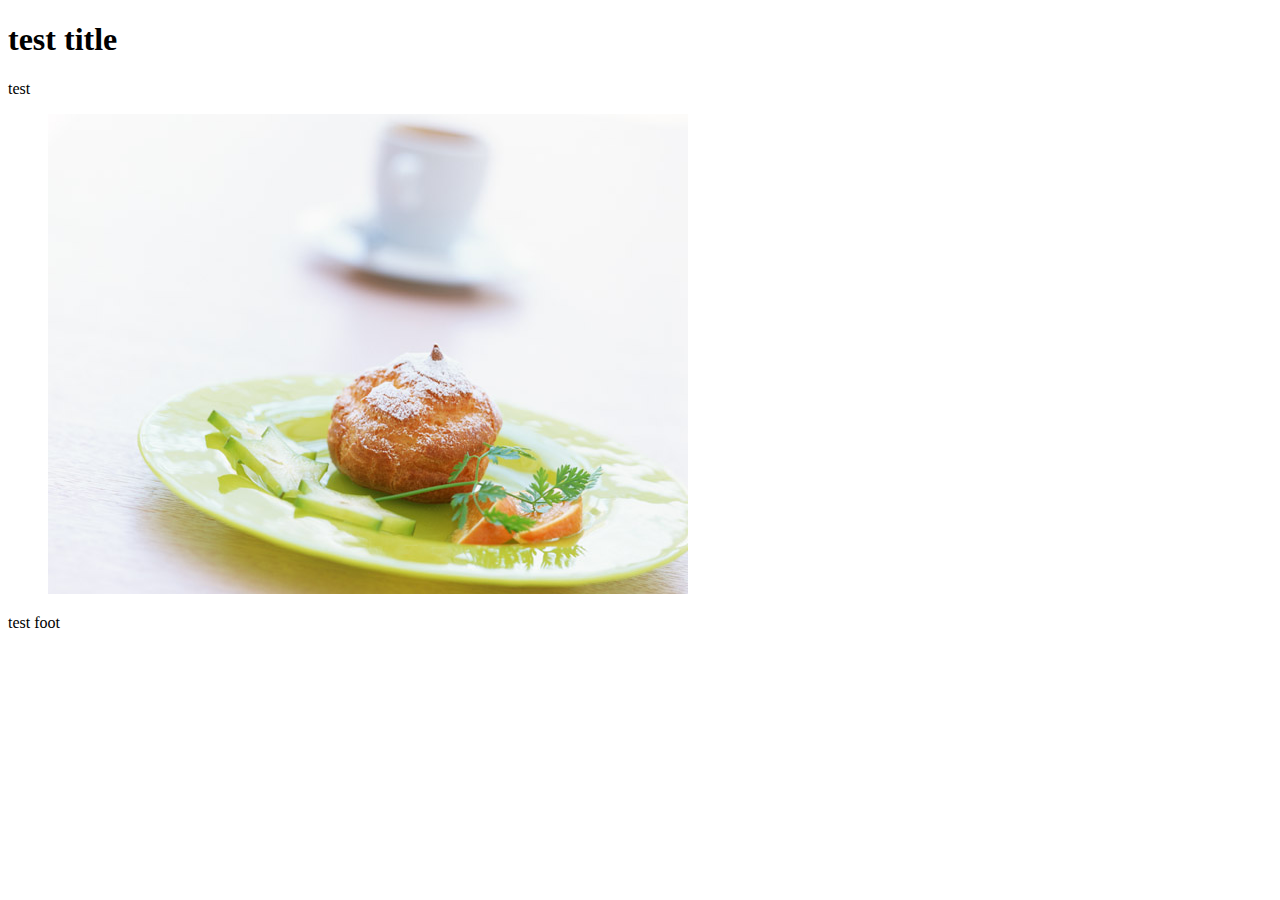
==== index.html @ 67433936 "Update index.html" ====
<!DOCTYPE html>
<html lang="ja">
<head>
<meta charset="UTF-8">
<meta name="viewport" content="width=device-width, initial-scale=1">
<meta name="description" content="github練習">
<meta name="keywords" content="github練習">
<title>github練習</title>
<link rel="manifest" href="manifest.json">
<link rel="stylesheet" type="text/css" href="css/style.css">

</head>
<body>

<div id="wrapper">
	<header><h1>test title</h1></header>
	<main>
		<p>test</p>
		<figure><img src="sample.jpg" alt="image"></figure>
	</main>
	<footer><p>test foot</p></footer>
</div>

<script>
    <!-- service workerの登録関係 -->
    if ('serviceWorker' in navigator) {
    navigator.serviceWorker.register('service_worker.js').then(function(registration) {
        console.log('ServiceWorker registration successful with scope: ', registration.scope);
    }).catch(function(err) {
        console.log('ServiceWorker registration failed: ', err);
    });
    }
    </script>
</body>
</html>
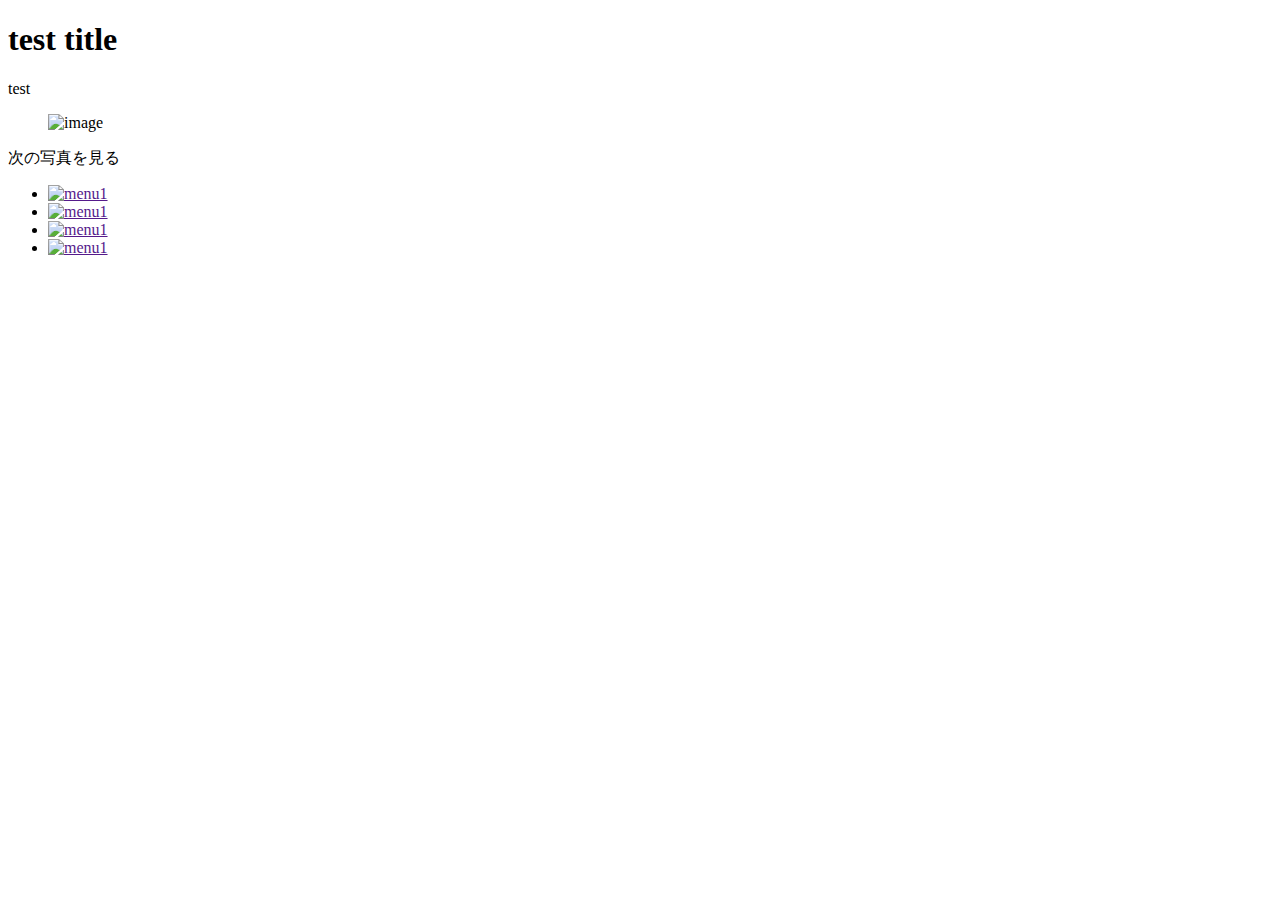
==== commit 7ff1b589: "Update index.html" ====
--- a/index.html
+++ b/index.html
@@ -3,12 +3,12 @@
 <head>
 <meta charset="UTF-8">
 <meta name="viewport" content="width=device-width, initial-scale=1">
-<meta name="description" content="github練習">
-<meta name="keywords" content="github練習">
-<title>github練習</title>
+<meta name="description" content="PWA練習">
+<meta name="keywords" content="PWA練習">
+<title>PWA練習</title>
 <link rel="manifest" href="manifest.json">
-<link rel="stylesheet" type="text/css" href="css/style.css">
-
+<link rel="stylesheet" type="text/css" href="style.css">
+<script src="https://ajax.googleapis.com/ajax/libs/jquery/2.2.4/jquery.min.js"></script>
 </head>
 <body>
 
@@ -16,12 +16,50 @@
 	<header><h1>test title</h1></header>
 	<main>
 		<p>test</p>
-		<figure><img src="sample.jpg" alt="image"></figure>
+		<figure>
+		<img src="sample1.jpg" alt="image" width="100%">
+		<img src="sample2.jpg" alt="image" width="100%">
+		<img src="sample3.jpg" alt="image" width="100%">
+		<img src="sample4.jpg" alt="image" width="100%">
+		</figure>
+		<div class="pager">次の写真を見る</div>
 	</main>
-	<footer><p>test foot</p></footer>
+
+	<nav>
+	<ul>
+		<li><a href=""><img src="img/menu1.png" alt="menu1" width="40" height="40"></a></li>
+		<li><a href=""><img src="img/menu2.png" alt="menu1" width="40" height="40"></a></li>
+		<li><a href=""><img src="img/menu3.png" alt="menu1" width="40" height="40"></a></li>
+		<li><a href=""><img src="img/menu4.png" alt="menu1" width="40" height="40"></a></li>
+	</ul>
+	</nav>
+
 </div>
 
 <script>
+	$(function(){
+		$('figure img').hide();
+		$('figure img:eq(0)').show();
+		var num = 0;
+		$('.pager').click(function(){
+			num ++;
+			console.log(num);
+			if(num == 1){
+				$('figure img').hide();
+				$('figure img:eq(1)').show();
+			}else if(num == 2){
+				$('figure img').hide();
+				$('figure img:eq(2)').show();
+			}else if(num == 3){
+				$('figure img').hide();
+				$('figure img:eq(3)').show();
+			}else if(num == 4){
+				$('figure img').hide();
+				$('figure img:eq(0)').show();
+				num = 0;
+			}
+		});
+	});
     <!-- service workerの登録関係 -->
     if ('serviceWorker' in navigator) {
     navigator.serviceWorker.register('service_worker.js').then(function(registration) {
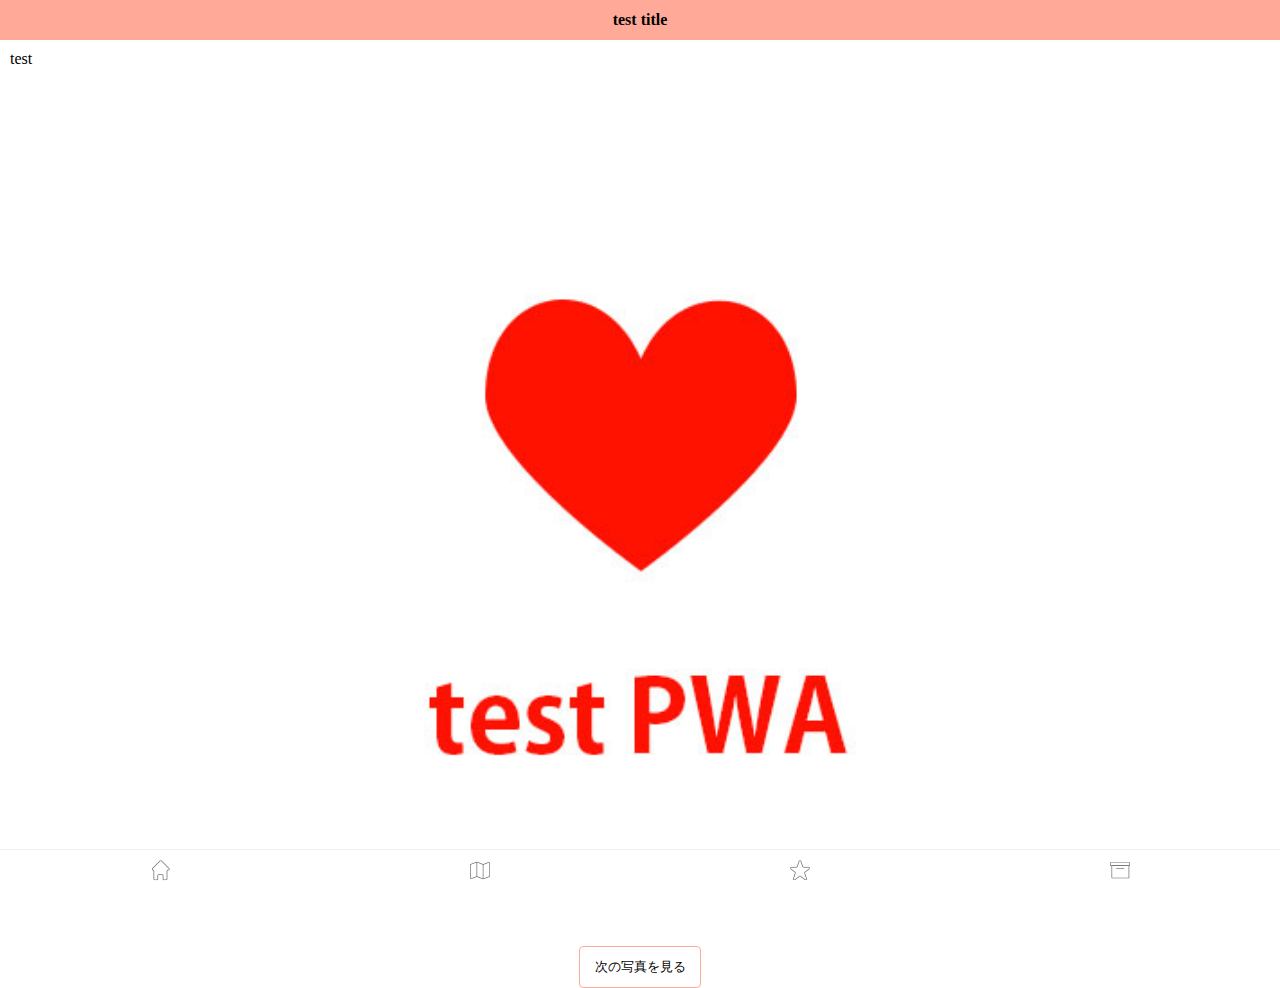
==== commit e25f7bad: "Update index.html" ====
--- a/index.html
+++ b/index.html
@@ -27,10 +27,10 @@
 
 	<nav>
 	<ul>
-		<li><a href=""><img src="img/menu1.png" alt="menu1" width="40" height="40"></a></li>
-		<li><a href=""><img src="img/menu2.png" alt="menu1" width="40" height="40"></a></li>
-		<li><a href=""><img src="img/menu3.png" alt="menu1" width="40" height="40"></a></li>
-		<li><a href=""><img src="img/menu4.png" alt="menu1" width="40" height="40"></a></li>
+		<li><a href=""><img src="menu1.png" alt="menu1" width="40" height="40"></a></li>
+		<li><a href=""><img src="menu2.png" alt="menu1" width="40" height="40"></a></li>
+		<li><a href=""><img src="menu3.png" alt="menu1" width="40" height="40"></a></li>
+		<li><a href=""><img src="menu4.png" alt="menu1" width="40" height="40"></a></li>
 	</ul>
 	</nav>
 
--- a/style.css
+++ b/style.css
@@ -0,0 +1,18 @@
+@charset "UTF-8";
+
+*{margin:0; padding:0; font-size: 16px;}
+#wrapper{width: 100%; margin:0 auto;}
+header{background-color: #ffaa99; height: 40px; }
+header h1{ text-align: center; line-height: 40px;}
+main p{ padding: 10px;}
+figure{ width: 90%; height: 60%; overflow: hidden; margin: 0 auto;}
+footer{background-color: #ffeeee;}
+footer p{text-align: center;}
+nav{position: fixed; bottom:0; right:0; left:0;}
+nav ul{font-size:0; border-top: solid 1px #eee;}
+nav ul li{ width: 25%; display: inline-block;}
+nav ul li a{ display: block; width: 100%; height: 50px; text-align: center;}
+nav ul li a:hover{ background-color: #ffeeee;}
+.pager{ width: 120px; font-size: 13px; margin: 0 auto; text-align: center; border-radius: 4px; line-height: 40px; border: solid 1px #ffaa99;}
+
+
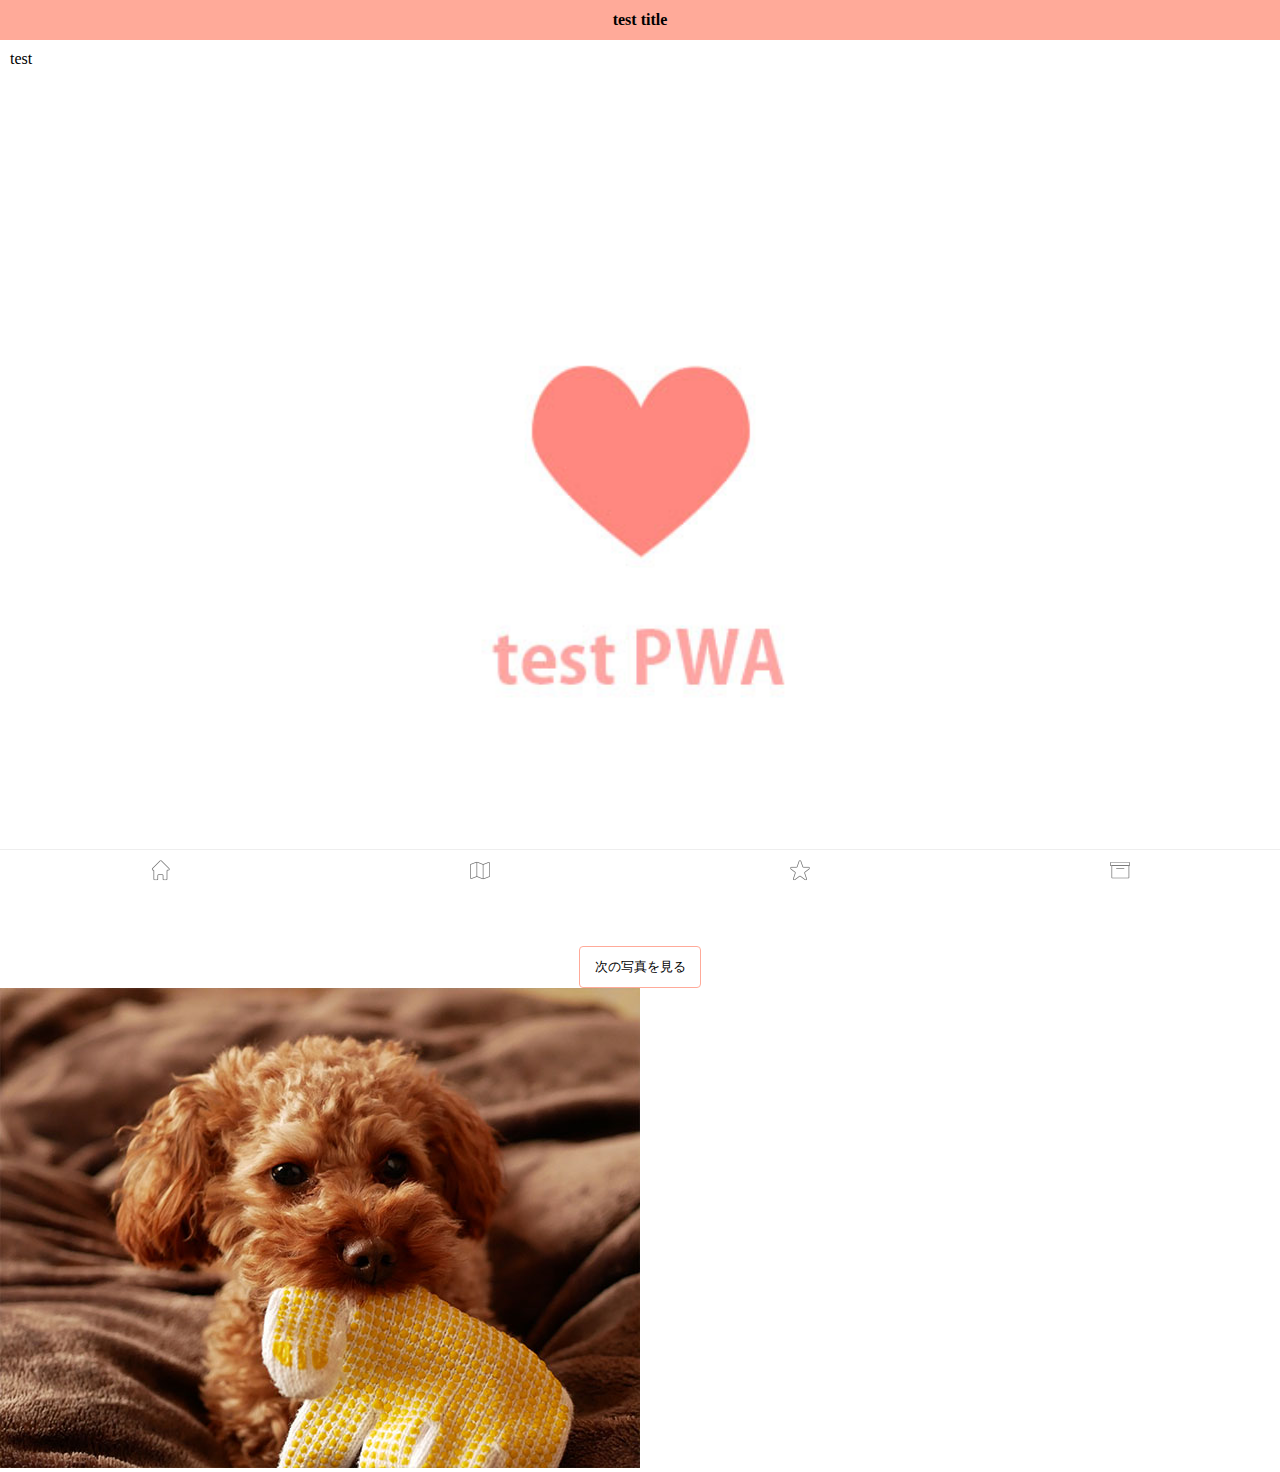
==== commit c66a377d: "Update index.html" ====
--- a/index.html
+++ b/index.html
@@ -23,6 +23,7 @@
 		<img src="sample4.jpg" alt="image" width="100%">
 		</figure>
 		<div class="pager">次の写真を見る</div>
+		<div><img src="img/sample4.jpg" alt="image" width="50%"></div>
 	</main>
 
 	<nav>
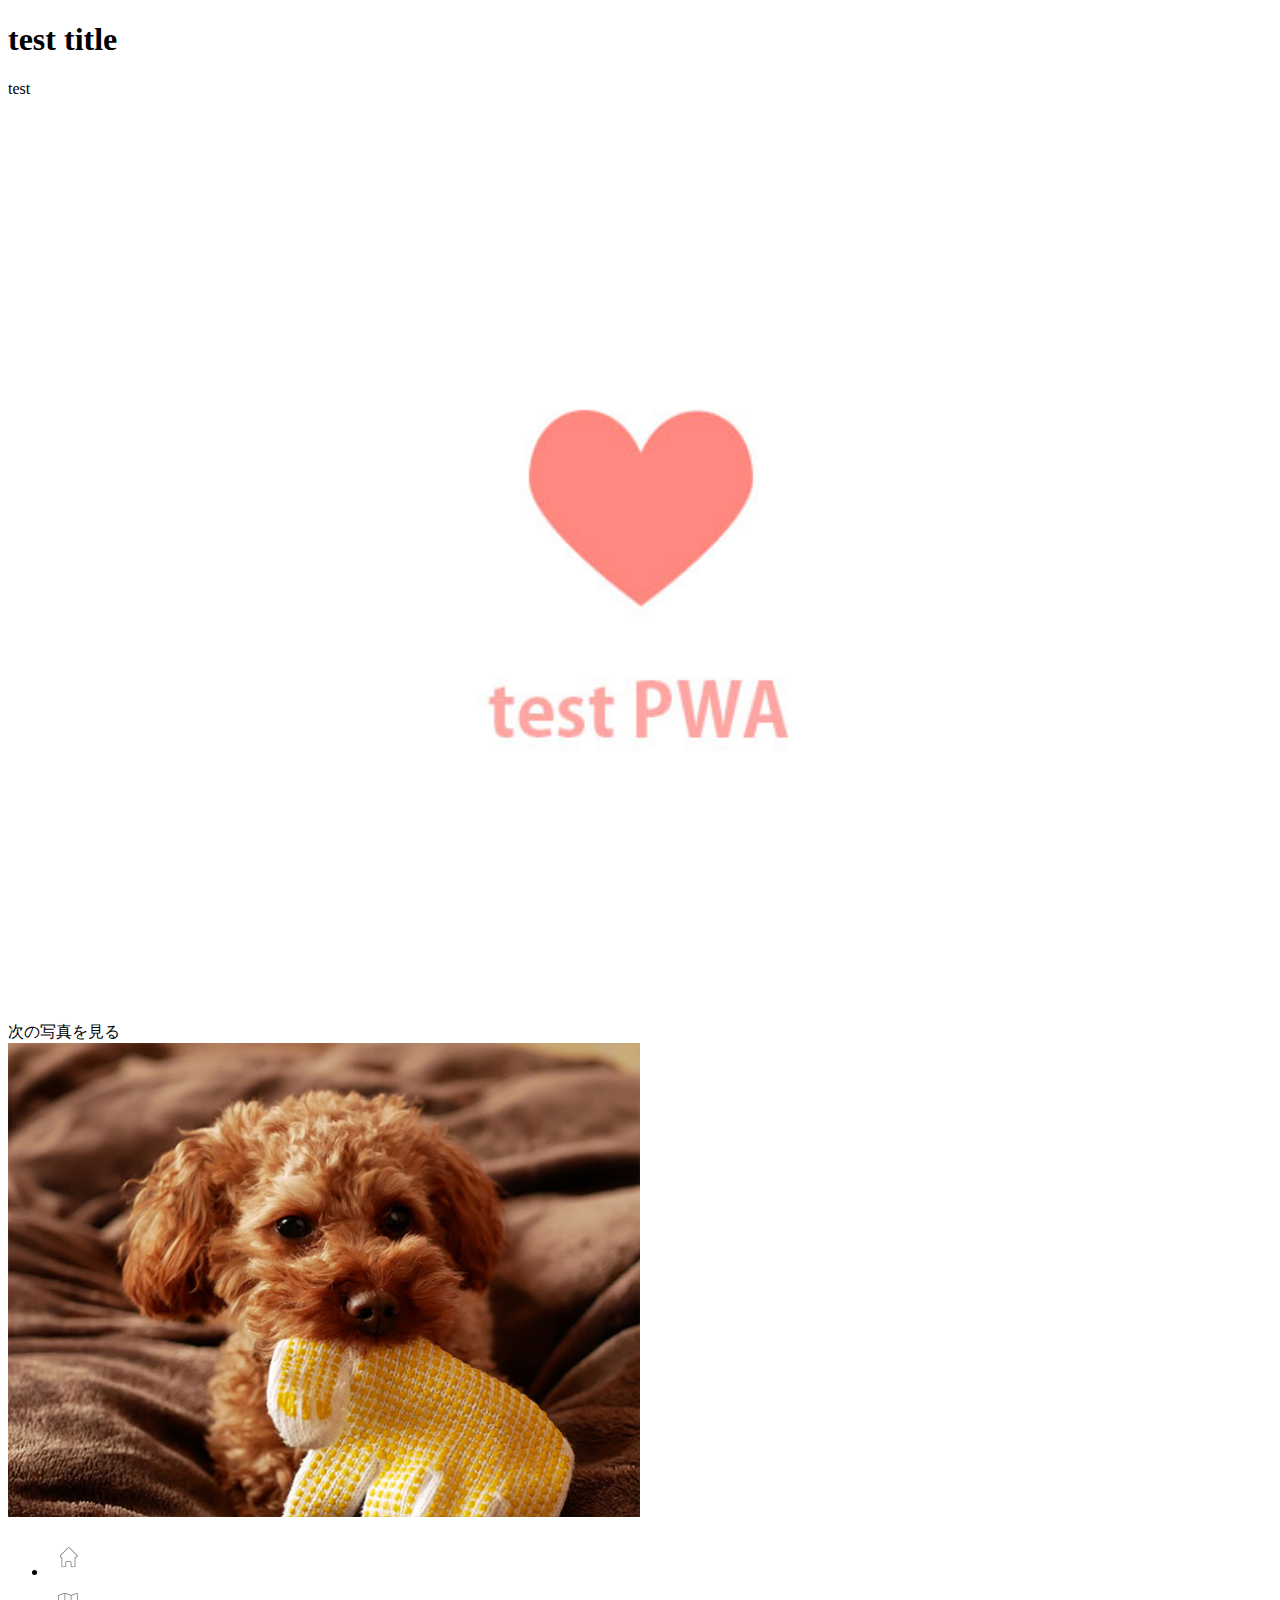
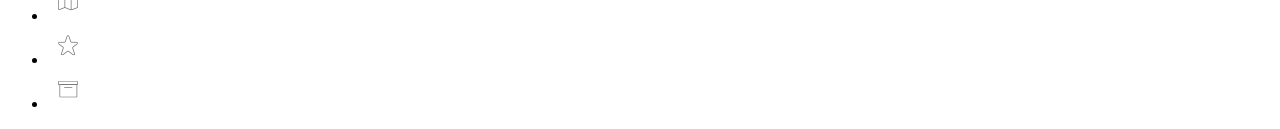
==== commit e877bf52: "Update index.html" ====
--- a/index.html
+++ b/index.html
@@ -7,7 +7,7 @@
 <meta name="keywords" content="PWA練習">
 <title>PWA練習</title>
 <link rel="manifest" href="manifest.json">
-<link rel="stylesheet" type="text/css" href="style.css">
+<link rel="stylesheet" type="text/css" href="css/style.css">
 <script src="https://ajax.googleapis.com/ajax/libs/jquery/2.2.4/jquery.min.js"></script>
 </head>
 <body>
@@ -17,21 +17,23 @@
 	<main>
 		<p>test</p>
 		<figure>
-		<img src="sample1.jpg" alt="image" width="100%">
-		<img src="sample2.jpg" alt="image" width="100%">
-		<img src="sample3.jpg" alt="image" width="100%">
-		<img src="sample4.jpg" alt="image" width="100%">
+		<img src="img/sample1.jpg" alt="image" width="100%">
+		<img src="img/sample2.jpg" alt="image" width="100%">
+		<img src="img/sample3.jpg" alt="image" width="100%">
+		<img src="img/sample4.jpg" alt="image" width="100%">
 		</figure>
 		<div class="pager">次の写真を見る</div>
+		
+		
 		<div><img src="img/sample4.jpg" alt="image" width="50%"></div>
 	</main>
 
 	<nav>
 	<ul>
-		<li><a href=""><img src="menu1.png" alt="menu1" width="40" height="40"></a></li>
-		<li><a href=""><img src="menu2.png" alt="menu1" width="40" height="40"></a></li>
-		<li><a href=""><img src="menu3.png" alt="menu1" width="40" height="40"></a></li>
-		<li><a href=""><img src="menu4.png" alt="menu1" width="40" height="40"></a></li>
+		<li><a href=""><img src="img/menu1.png" alt="menu1" width="40" height="40"></a></li>
+		<li><a href=""><img src="img/menu2.png" alt="menu1" width="40" height="40"></a></li>
+		<li><a href=""><img src="img/menu3.png" alt="menu1" width="40" height="40"></a></li>
+		<li><a href=""><img src="img/menu4.png" alt="menu1" width="40" height="40"></a></li>
 	</ul>
 	</nav>
 
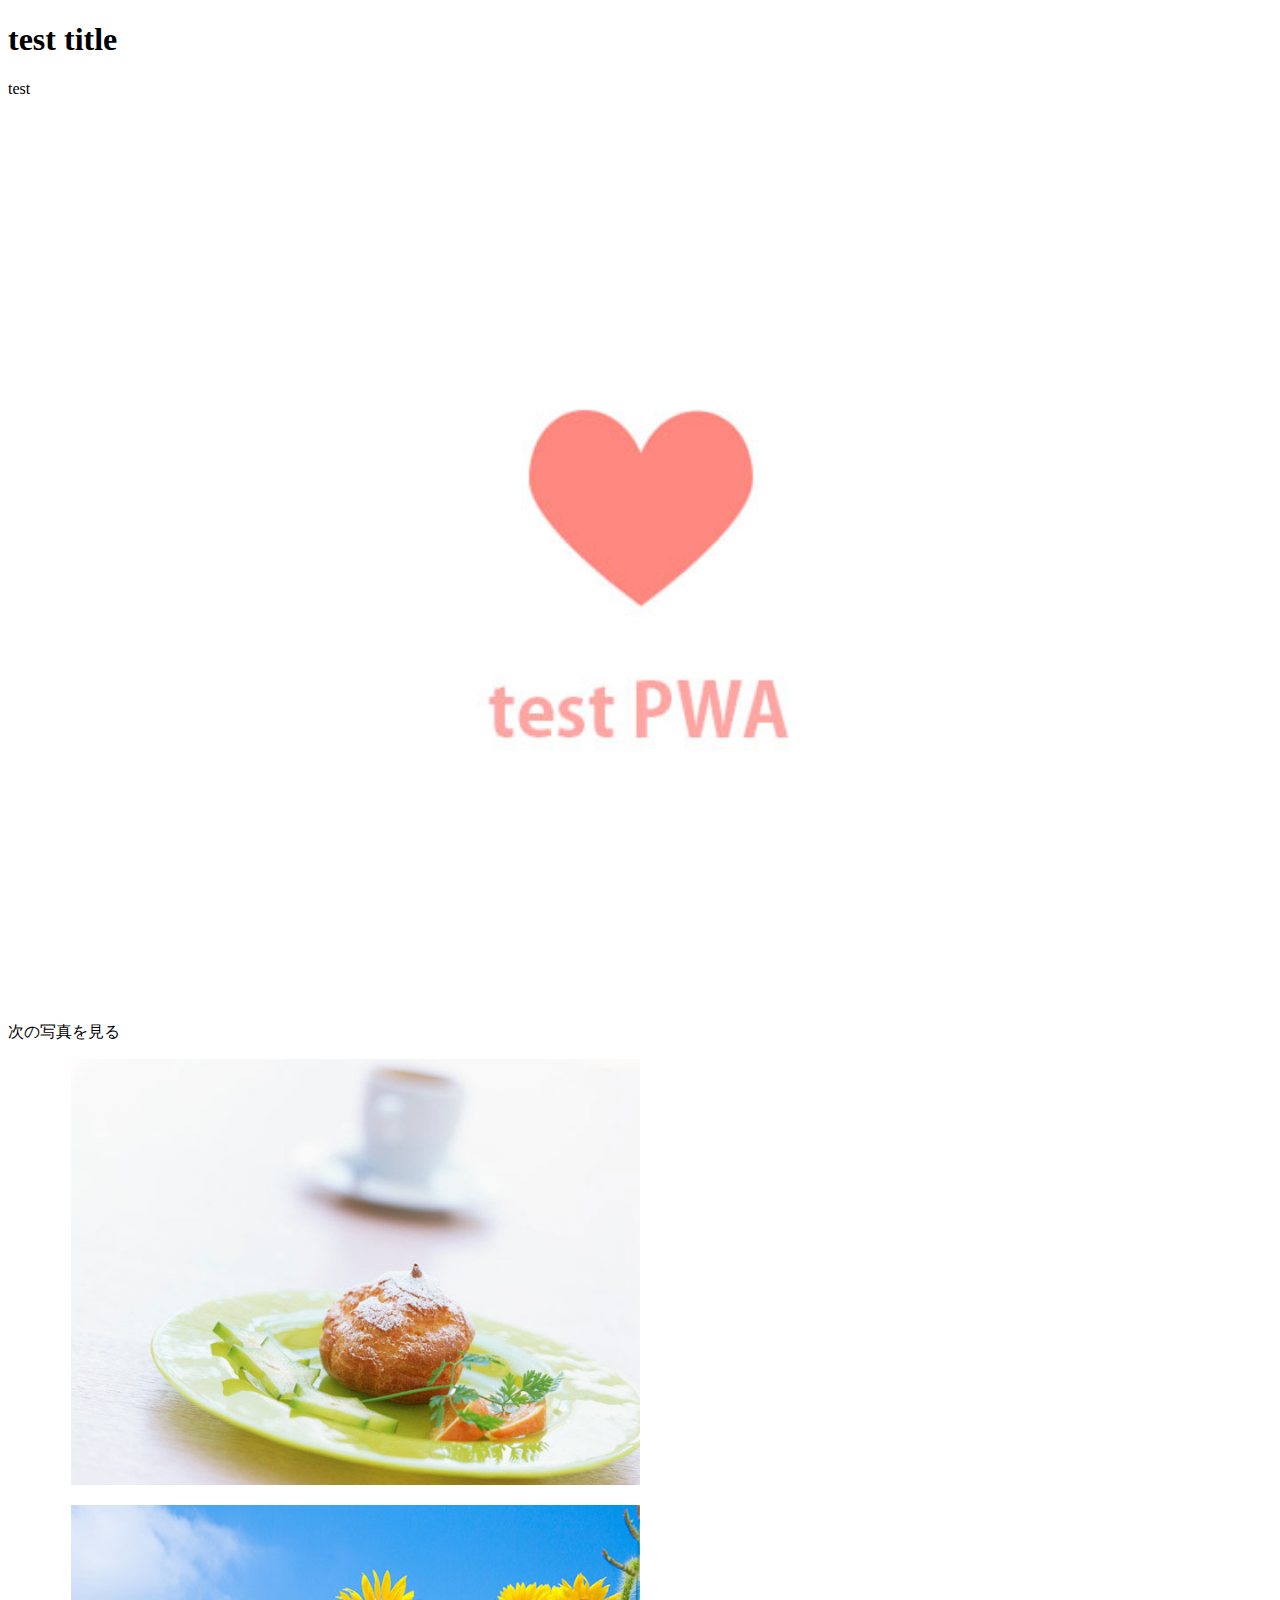
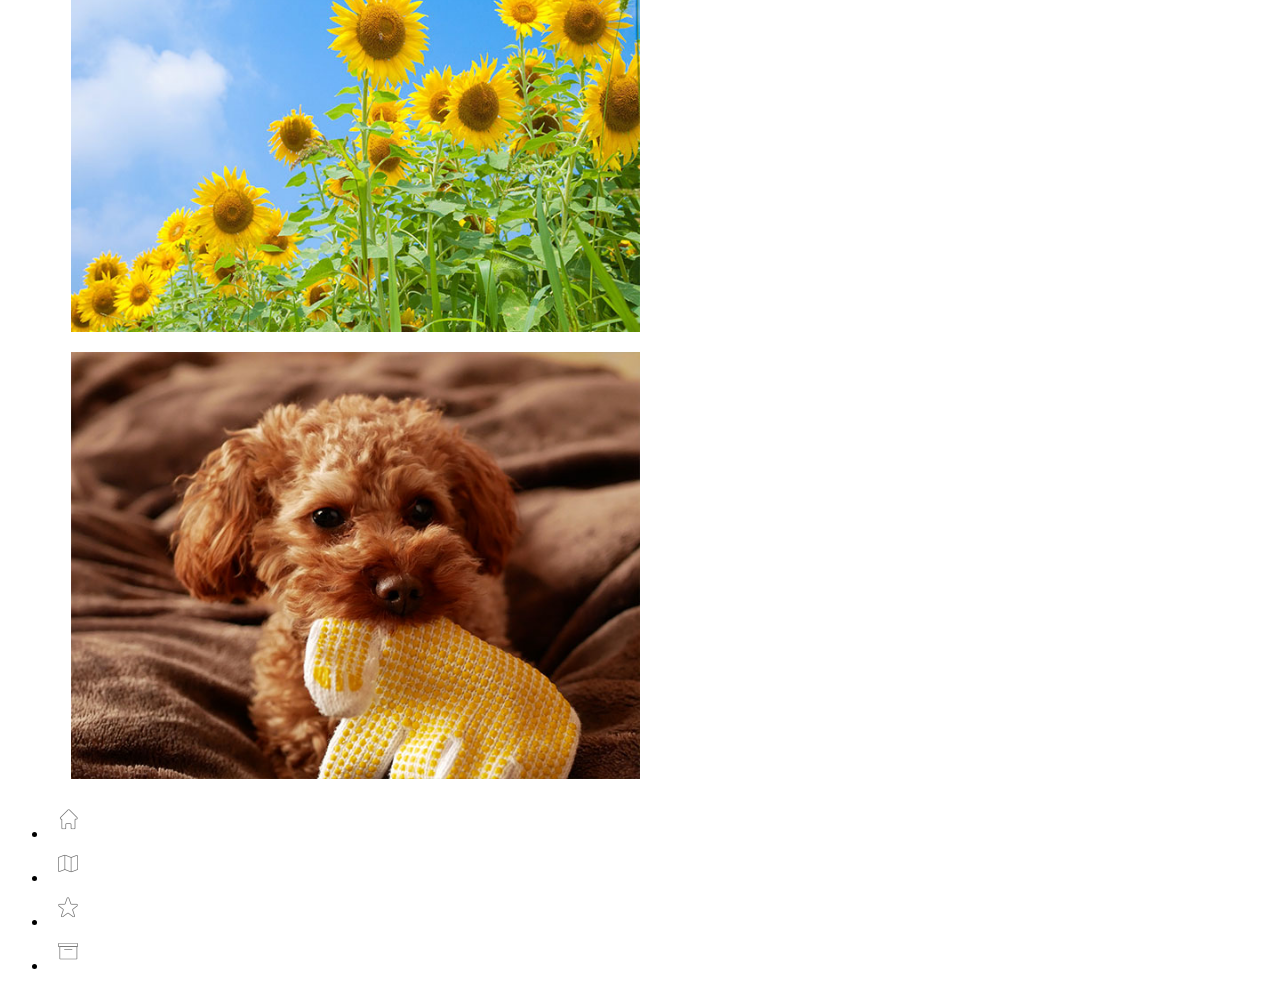
==== commit eb85b97c: "Update index.html" ====
--- a/index.html
+++ b/index.html
@@ -24,8 +24,10 @@
 		</figure>
 		<div class="pager">次の写真を見る</div>
 		
-		
-		<div><img src="img/sample4.jpg" alt="image" width="50%"></div>
+
+		<div style="margin: 1em 5%;"><img src="img/sample2.jpg" alt="image" width="50%"></div>
+		<div style="margin: 1em 5%;"><img src="img/sample3.jpg" alt="image" width="50%"></div>
+		<div style="margin: 1em 5%;"><img src="img/sample4.jpg" alt="image" width="50%"></div>
 	</main>
 
 	<nav>
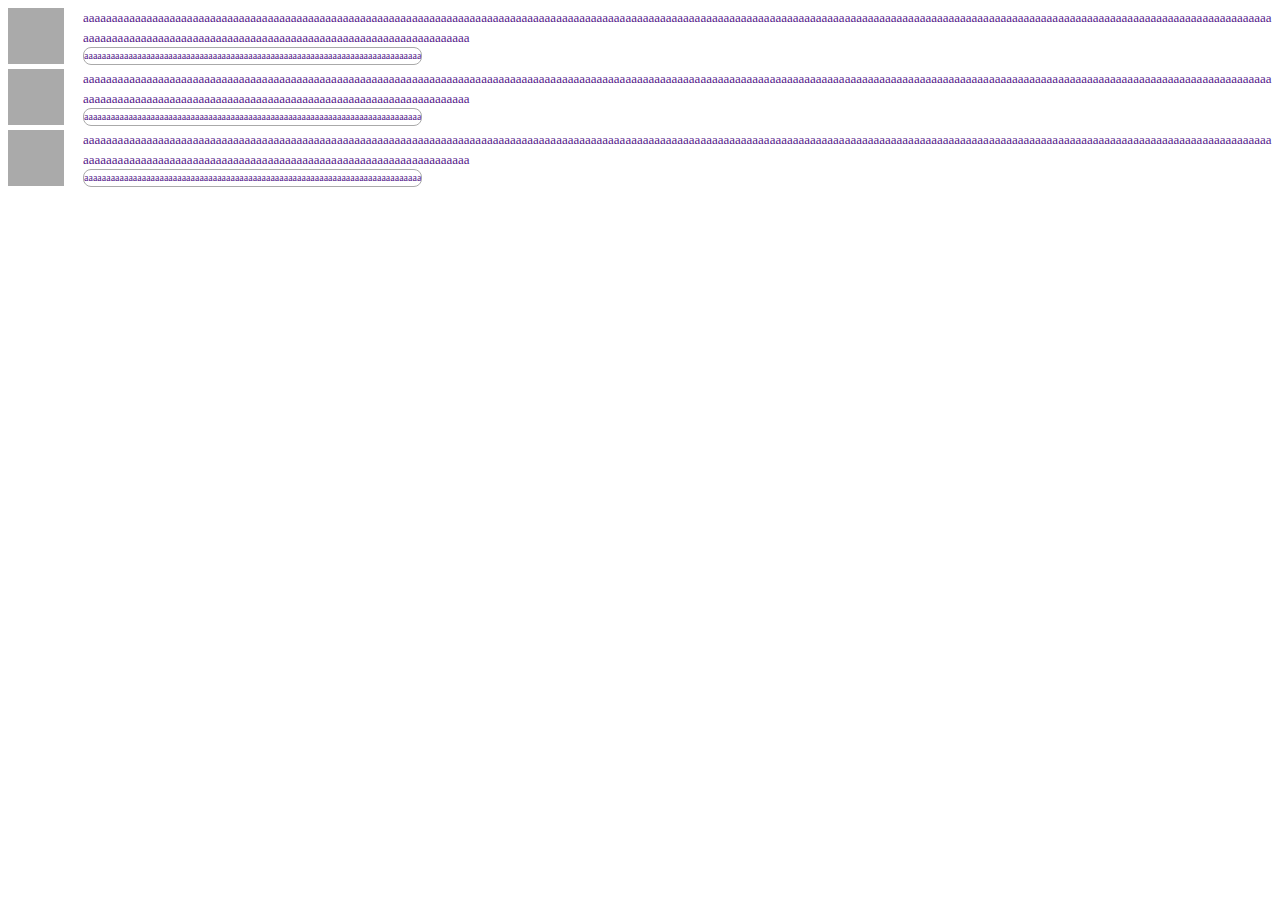
==== commit b2463d88: "Create index.html" ====
--- a/index.html
+++ b/index.html
@@ -2,77 +2,49 @@
 <html lang="ja">
 <head>
 <meta charset="UTF-8">
-<meta name="viewport" content="width=device-width, initial-scale=1">
-<meta name="description" content="PWA練習">
-<meta name="keywords" content="PWA練習">
-<title>PWA練習</title>
-<link rel="manifest" href="manifest.json">
-<link rel="stylesheet" type="text/css" href="css/style.css">
-<script src="https://ajax.googleapis.com/ajax/libs/jquery/2.2.4/jquery.min.js"></script>
+<style>
+#recommend_area *{margin:0; padding:0; overflow: hidden;}
+#recommend_area{width: 100%;}
+#recommend_area a{display: block; text-decoration: none;}
+
+#recommend_area li a{position: relative;}
+#recommend_area li a figure{position: absolute; left:0; top:0; width: 100%; overflow: hidden;}
+#recommend_area li a p{word-break: break-all;}
+</style>
+
 </head>
 <body>
+<div id="recommend_area">
+<ul>
+	<li>
+		<a href="" >
+			<figure style="width: 56px; height: 56px; background-color: #aaa; margin-right: 16px;"></figure>
+			<div style="margin-left: 75px;">
+				<p style="display: -webkit-box; -webkit-box-orient: vertical; -webkit-line-clamp:2; overflow:hidden; font-size: 13px; line-height:1.5em;">[base64]</p>				<p style="display: inline-block; max-width: 100%; text-overflow: ellipsis; white-space: nowrap; overflow: hidden; box-sizing: border-box;font-size: 10px; line-height: 16px;border-radius: 8px; border: solid 1px #aaa;">aaaaaaaaaaaaaaaaaaaaaaaaaaaaaaaaaaaaaaaaaaaaaaaaaaaaaaaaaaaaaaaaaaaaaaaaaaaa</p>
+			</div>
+		</a>
+	</li>
+	<li>
+		<a href="" >
+			<figure style="width: 56px; height: 56px; background-color: #aaa; margin-right: 16px;"></figure>
+			<div style="margin-left: 75px;">
+				<p style="display: -webkit-box; -webkit-box-orient: vertical; -webkit-line-clamp:2; overflow:hidden; font-size: 13px; line-height:1.5em;">[base64]</p>				<p style="display: inline-block; max-width: 100%; text-overflow: ellipsis; white-space: nowrap; overflow: hidden; box-sizing: border-box;font-size: 10px; line-height: 16px;border-radius: 8px; border: solid 1px #aaa;">aaaaaaaaaaaaaaaaaaaaaaaaaaaaaaaaaaaaaaaaaaaaaaaaaaaaaaaaaaaaaaaaaaaaaaaaaaaa</p>
+			</div>
+		</a>
+	</li>
+	<li>
+		<a href="" >
+			<figure style="width: 56px; height: 56px; background-color: #aaa; margin-right: 16px;"></figure>
+			<div style="margin-left: 75px;">
+				<p style="display: -webkit-box; -webkit-box-orient: vertical; -webkit-line-clamp:2; overflow:hidden; font-size: 13px; line-height:1.5em;">[base64]</p>				<p style="display: inline-block; max-width: 100%; text-overflow: ellipsis; white-space: nowrap; overflow: hidden; box-sizing: border-box;font-size: 10px; line-height: 16px;border-radius: 8px; border: solid 1px #aaa;">aaaaaaaaaaaaaaaaaaaaaaaaaaaaaaaaaaaaaaaaaaaaaaaaaaaaaaaaaaaaaaaaaaaaaaaaaaaa</p>
+			</div>
+		</a>
+	</li>
 
-<div id="wrapper">
-	<header><h1>test title</h1></header>
-	<main>
-		<p>test</p>
-		<figure>
-		<img src="img/sample1.jpg" alt="image" width="100%">
-		<img src="img/sample2.jpg" alt="image" width="100%">
-		<img src="img/sample3.jpg" alt="image" width="100%">
-		<img src="img/sample4.jpg" alt="image" width="100%">
-		</figure>
-		<div class="pager">次の写真を見る</div>
-		
-
-		<div style="margin: 1em 5%;"><img src="img/sample2.jpg" alt="image" width="50%"></div>
-		<div style="margin: 1em 5%;"><img src="img/sample3.jpg" alt="image" width="50%"></div>
-		<div style="margin: 1em 5%;"><img src="img/sample4.jpg" alt="image" width="50%"></div>
-	</main>
-
-	<nav>
-	<ul>
-		<li><a href=""><img src="img/menu1.png" alt="menu1" width="40" height="40"></a></li>
-		<li><a href=""><img src="img/menu2.png" alt="menu1" width="40" height="40"></a></li>
-		<li><a href=""><img src="img/menu3.png" alt="menu1" width="40" height="40"></a></li>
-		<li><a href=""><img src="img/menu4.png" alt="menu1" width="40" height="40"></a></li>
-	</ul>
-	</nav>
+</ul>
 
 </div>
 
-<script>
-	$(function(){
-		$('figure img').hide();
-		$('figure img:eq(0)').show();
-		var num = 0;
-		$('.pager').click(function(){
-			num ++;
-			console.log(num);
-			if(num == 1){
-				$('figure img').hide();
-				$('figure img:eq(1)').show();
-			}else if(num == 2){
-				$('figure img').hide();
-				$('figure img:eq(2)').show();
-			}else if(num == 3){
-				$('figure img').hide();
-				$('figure img:eq(3)').show();
-			}else if(num == 4){
-				$('figure img').hide();
-				$('figure img:eq(0)').show();
-				num = 0;
-			}
-		});
-	});
-    <!-- service workerの登録関係 -->
-    if ('serviceWorker' in navigator) {
-    navigator.serviceWorker.register('service_worker.js').then(function(registration) {
-        console.log('ServiceWorker registration successful with scope: ', registration.scope);
-    }).catch(function(err) {
-        console.log('ServiceWorker registration failed: ', err);
-    });
-    }
-    </script>
+
 </body>
 </html>
